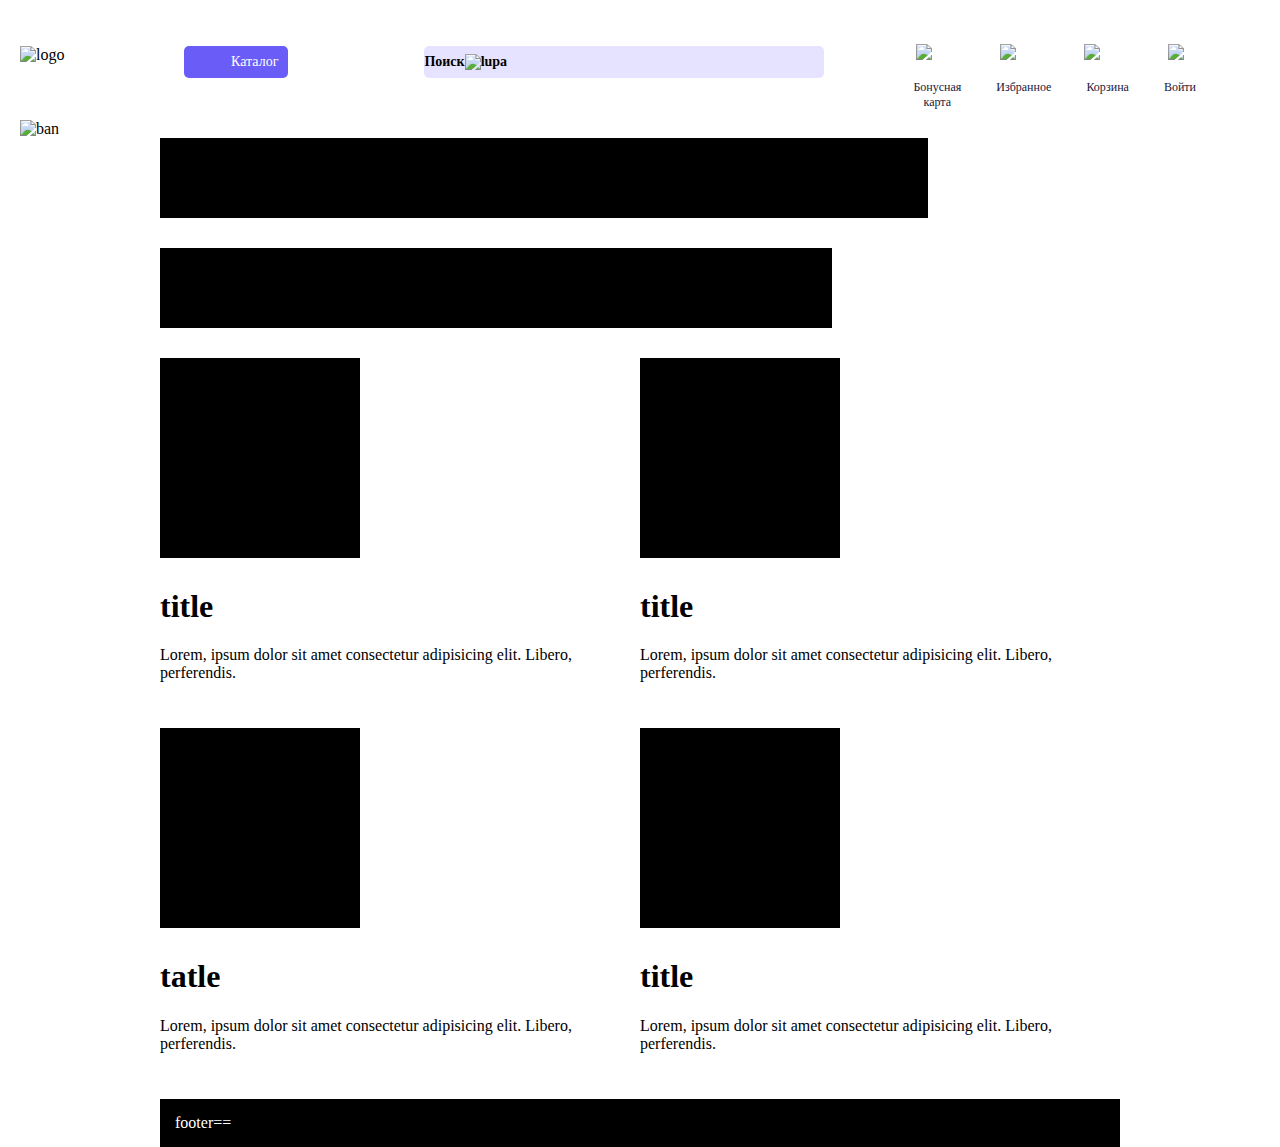
==== Index.html @ 13892db9 "Add files via upload" ====
<!DOCTYPE html>
<html lang="ru">
<head>
	<meta charset="UTF-8">
	<meta name="viewport" content="width=device-width, initial-scale=1.0">
	<title>Document</title>
  <link rel="preconnect" href="https://fonts.googleapis.com">
<link rel="preconnect" href="https://fonts.gstatic.com" crossorigin>
<link href="https://fonts.googleapis.com/css2?family=Nunito+Sans:wght@700&family=Open+Sans&display=swap" rel="stylesheet">
	<link rel="stylesheet" href="style/style.css">
</head>
<body>
	<header class="header">
    <img src="imege/logo.png" alt="logo" class="logo">
    <a href="#" class="log"><img src="imege/tire.png" alt="" class="kat">Каталог </a>
    <div class="poisk">
      <h3 class="poisk-item">Поиск <img src="imege/lupa.png" alt="lupa" class="lupa"></h3>
    </div>
    <div class="navigator">
      <div class="nav-img">
      <ul class="nav-i">
        <li class="" ><a href=""><img src="imege/proc.png" alt="" class="img-n"></a></li>
        <li class="" ><a href=""><img src="imege/serdc.png" alt="" class="img-n"></a></li>
        <li class="" ><a href=""><img src="imege/teleg.png" alt="" class="img-n"></a></li>
        <li class="" ><a href=""><img src="imege/telo.png" alt="" class="img-n"></a></li>
      </ul>
    </div>
    <nav class="nav-a">
      <a href="" class="nav-item">Бонусная карта</a>
      <a href="" class="nav-item">Избранное</a>
      <a href="" class="nav-item">Корзина</a>
      <a href="" class="nav-item">Войти</a>
    </nav>
    </div>
  </header>
    <div class="baner">
      <img src="imege/header.png" alt="ban" class="ban">
    </div>
    <main class="main">
      <div class="fline"></div>
      <div class="sline"></div>
        <div class="grid-1">
          <div class="grid-item">
            <div class="grid-img sqr"></div>
            <h1>title</h1>
            <p>Lorem, ipsum dolor
            sit amet consectetur adipisicing
             elit. Libero, perferendis.</p>
          </div>
          <div class="grid-item">
            <div class="grid-img sqr"></div>
            <h1>title</h1>
            <p>Lorem, ipsum dolor
            sit amet consectetur adipisicing
             elit. Libero, perferendis.</p>
          </div>
        </div>
            <div class="grid-2">
              <div class="grid-item">
            <div class="grid-img sqr"></div>
            <h1>tatle</h1>
            <p>Lorem, ipsum dolor
            sit amet consectetur adipisicing
             elit. Libero, perferendis.</p>
          </div>
          <div class="grid-item">
            <div class="grid-img sqr"></div>
            <h1>title</h1>
            <p>Lorem, ipsum dolor
            sit amet consectetur adipisicing
             elit. Libero, perferendis.</p>
          </div>
          </div>
      
    </main>
    <footer class="footer">
      footer==
    </footer>
	
</body>
</html>
---- style/style.css ----
body{
	max-width: 100%;
	margin: 0;
	padding: 0;
	display: flex;
	flex-direction: column;
	flex: auto;
}
.header{
	width: 100%;
	min-width: 430px;
	max-width: 1240px;
	height: 120px;
	margin: auto;
	flex: auto;
	box-sizing: border-box;
	display: flex;
	align-items: center;
	justify-content: space-between;	
}
.logo{
	max-width: 100%;
	width: 206px;
	height: 32px;
	margin: 36px 32px 32px 0px;
	display: flex;
	align-items: center;
}
.log{
	max-width: 100%;
	background-color: #6A5DF7;
	width: 114px;
	height: 32px;
	margin: 41px 68px 38px 32px;
	font-size: 14px;
	color: #FFFFFF;
	border-radius: 5px;
	padding: 0 10px 0 0;
	align-items: center;
	display: flex;
	text-decoration: none;
}
.kat{
	width: 21px;
	height: 15px;
	color: #FFFFFF;
	padding: 8px 13px;
	display: flex;
	align-items: center;
}
.poisk-item{
	background-color: #E5E3FF;
	width: 400px;
	height: 32px;
	margin: 41px 54px 38px 68px;
	font-size: 14px;
	color: #303030  40%;
	border-radius: 5px;
	display: flex;
	text-align: end;
	align-items: center;
}
.nav-i{
	list-style: none;
	margin: 32px 2px 32px 4px;
	padding: 0;
	text-decoration: none;
	display: flex;
}
.img-n{
	width: 32px;
	height: 32px;
	margin: 32px 20px 0 32px;
	font-size: 14px;
	color: #FFFFFF;
	border-radius: 5px;
	padding: auto;
	align-items: center;
	display: flex;
}
.nav-img{
	height: 100px;
}
.navigator{
	max-width: 100%;
	display: flex;
	flex-wrap: wrap;
}
.nav-item{
	background-color: #fff
	width: 100px;
	height: 15px;
	font-size: 12px;
	color: #1A1738;
	text-decoration: none;
	text-align: center;
	margin: -30px 32px 28px 3px;
	justify-content: center;
	align-items: center;
}
.nav-a{
	max-width: 100%;
	height: 32px;
	margin: 32px 32px 0 32px;
	font-size: 14px;
	color: #FFFFFF;
	display: flex;
}
.ban{
	width: 1240px;
	height: 429px;
}
.baner{
	width: 100%;
	min-width: 430px;
	max-width: 1240px;
	margin: auto;
	flex: auto;
	box-sizing: border-box;
}


{
	color: #fff;
	text-decoration: underline;
}

a:hover{
	text-decoration: none;
}

img{
	border: 0;
}

h1{
	margin-top: 0;
}

{
	width: 100%;
	max-width: 960px;
	min-width: 430px;
	margin: 0 auto 30px;
	padding: 30px 0 10px;
	display: flex;
	flex-wrap: wrap;
	align-items: flex-end;
	justify-content: space-between;
	box-sizing: border-box;
}







.main{
	width: 100%;
	min-width: 430px;
	max-width: 960px;
	margin: auto;
	flex: auto;
	box-sizing: border-box;
}

.fline{
	background-color: #000;
	width: 80%;	
	min-height: 80px;
	margin: 0 0  30px;
}

.sline{
	background-color: #000;
	width: 70%;	
	min-height: 80px;
	margin: 0 0  30px;
}

.grid-1{
	display: flex;
 	justify-content: space-between;
	flex-wrap: wra
	
	
}

.grid-2{
	display: flex;
	
	flex-direction: colum
	
	box-sizing: border-box;
}

.grid-item{
	margin-bottom: 30px;
	flex: 0 1 calc(25%-30px *3/4)
}

.grid-img{
	width: 100%;
	height: auto;
	display: block;
	margin-bottom: 30px;
}

.sqr{
	width: 200px;
	height: 200px;
	background-color: #000;
}

.footer{
	width: 100%;
	max-width: 960px;
	min-width: 430px;
	padding: 15px;
	margin: auto;
	background-color: #000;
	color: #fff;
	box-sizing: border-box;
}
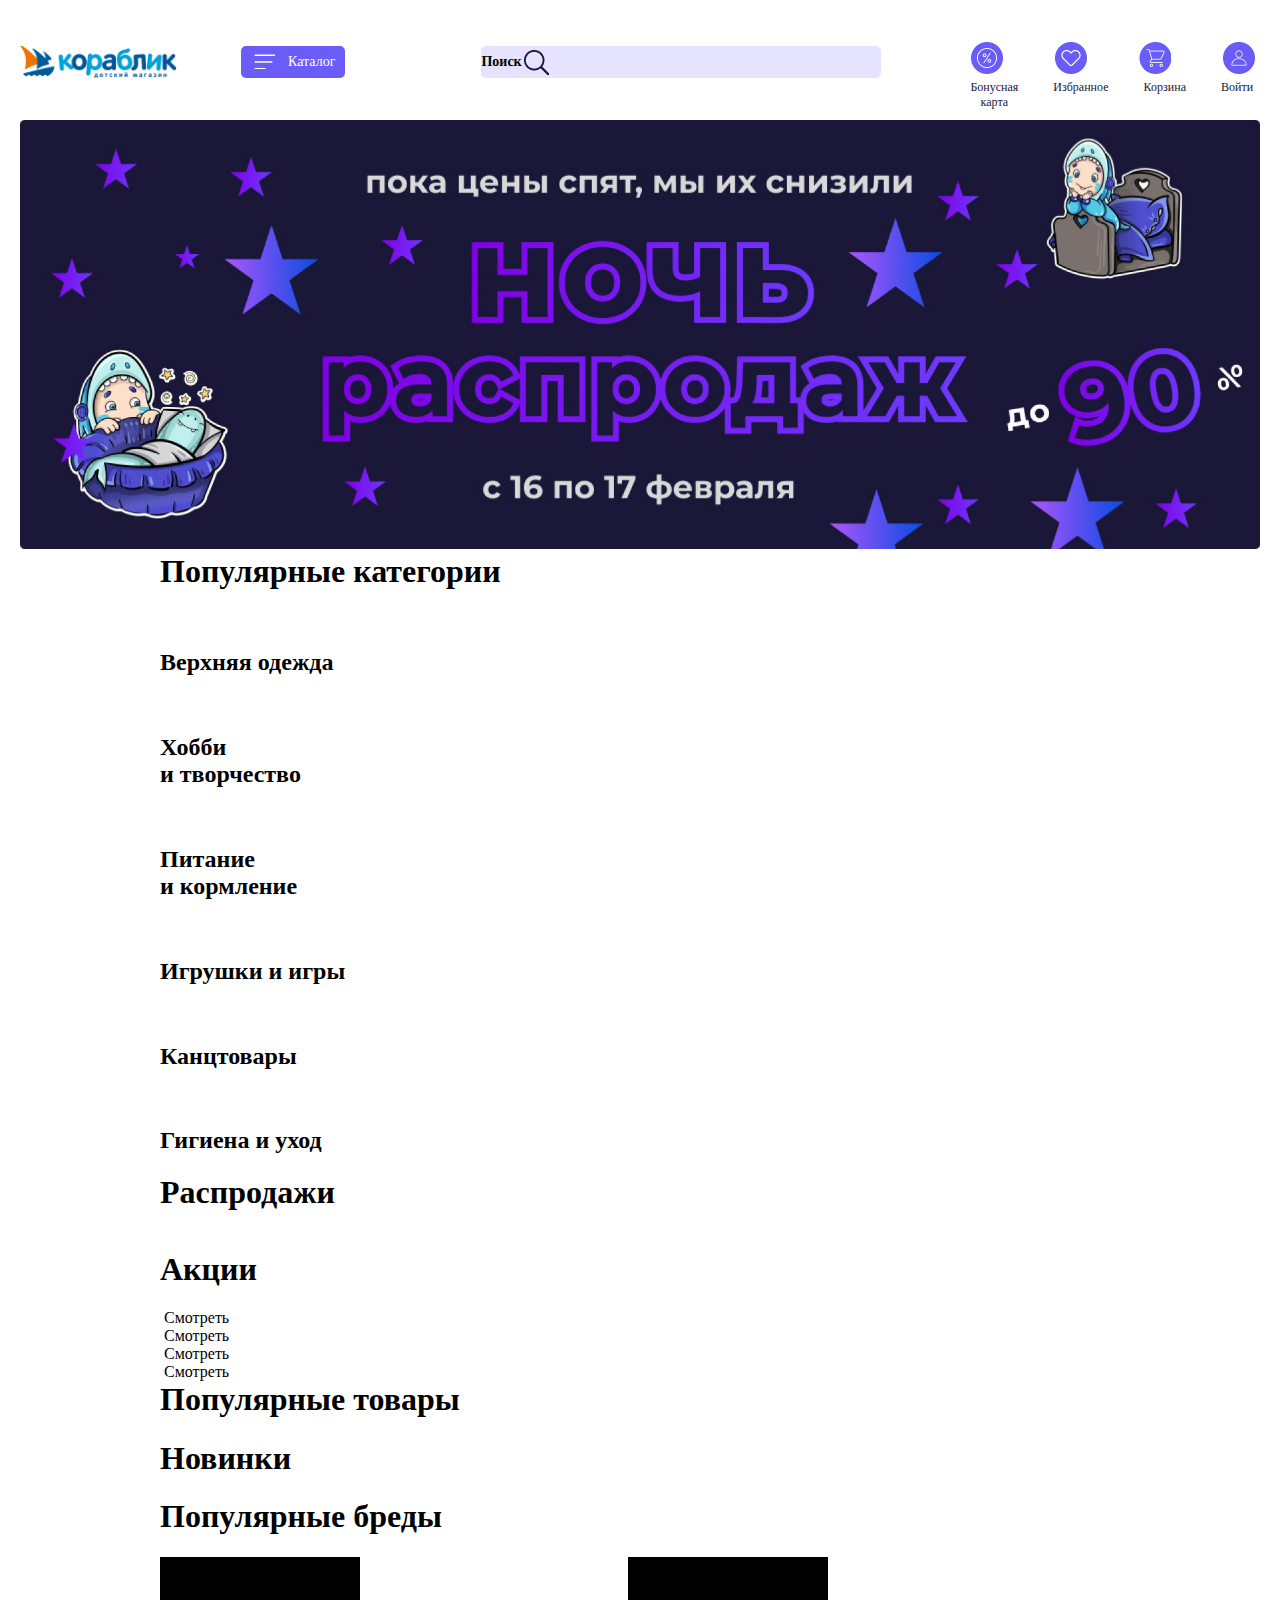
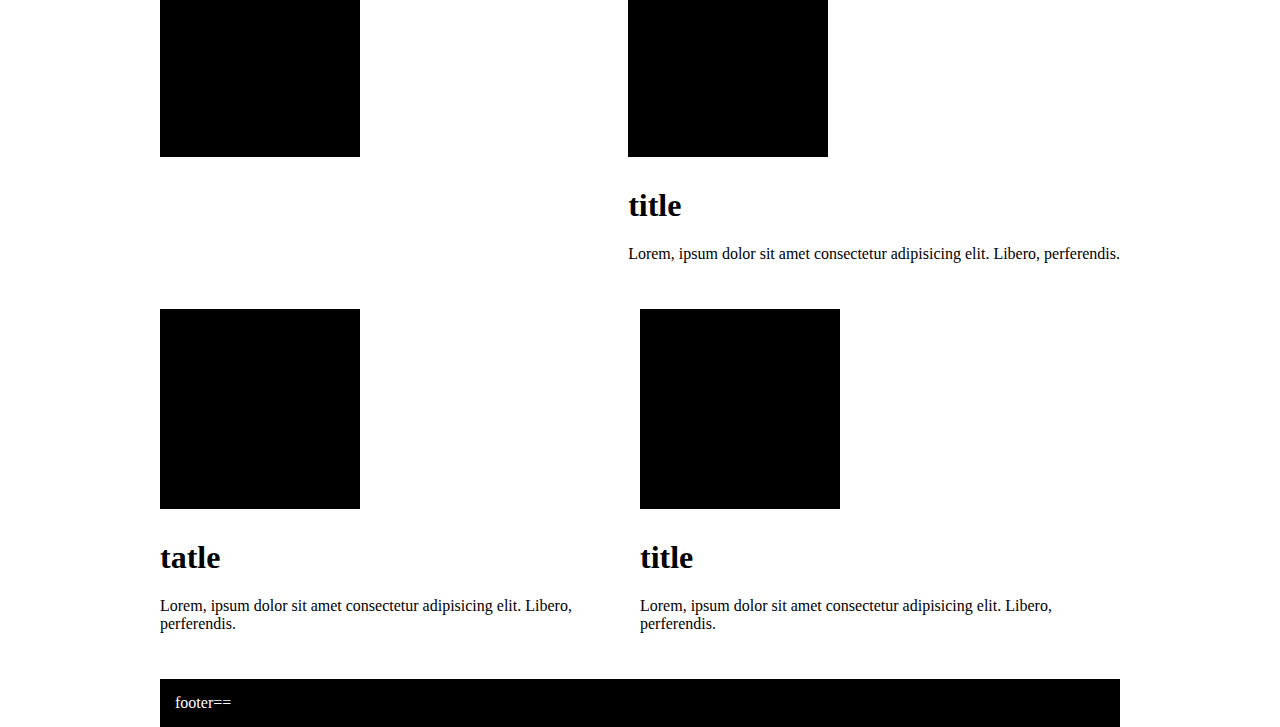
==== commit c9b1e6c2: "Update Index.html" ====
--- a/Index.html
+++ b/Index.html
@@ -37,15 +37,106 @@
       <img src="imege/header.png" alt="ban" class="ban">
     </div>
     <main class="main">
-      <div class="fline"></div>
-      <div class="sline"></div>
+       <div class="titl-h1">
+        <h1 class="h1">Популярные категории</h1>
+       </div>
+         <div class="grid">
+          <div class="grid-blok">
+            <div class="grii">
+              <img src="imege/im1.png" alt="" class="gr-img">
+            </div>
+            <div class="gri">
+             <h2 class="h2">Верхняя одежда</h2>
+            </div>
+          </div>
+          <div class="grid-blok">
+            <div class="grii">
+              <img src="imege/ima2.png" alt="" class="gr-img">
+            </div>
+            <div class="gri">
+             <h2 class="h2">Хобби <br>и творчество</h2>
+            </div>
+          </div>
+          <div class="grid-blok">
+            <div class="grii">
+              <img src="imege/ima3.png" alt="" class="gr-img">
+            </div>
+            <div class="gri">
+             <h2 class="h2">Питание <br>и кормление</h2>
+            </div>
+          </div>
+          <div class="grid-blok">
+            <div class="grii">
+              <img src="imege/im4.png" alt="" class="gr-img">
+            </div>
+            <div class="gri">
+             <h2 class="h2">Игрушки и игры</h2>
+            </div>
+          </div>
+          <div class="grid-blok">
+            <div class="grii">
+              <img src="imege/ima5.png" alt="" class="gr-img">
+            </div>
+            <div class="gri">
+             <h2 class="h2">Канцтовары</h2>
+            </div>
+          </div>
+          <div class="grid-blok">
+            <div class="grii">
+              <img src="imege/im6.png" alt="" class="gr-img">
+            </div>
+            <div class="gri">
+             <h2 class="h2">Гигиена и уход</h2>
+            </div>
+          </div>
+       </div>
+      <div class="titl-h1">
+        <h1 class="h1">Распродажи</h1>
+       </div>
+          <div class="grig-sale">
+            <img src="imege/Fr1.png" alt="" class="gr-sale">
+            <img src="imege/Fr2.png" alt="" class="gr-sale">
+            <img src="imege/Fr3.png" alt="" class="gr-sale">
+            <img src="imege/Fr4.png" alt="" class="gr-sale">
+           </div>
+       <div class="titl-h1">
+        <h1 class="h1">Акции</h1>
+       </div>
+          <div class="akc">
+            <div class="ak-1">
+              <img src="imege/Rec1.png" alt="" class="ak">
+              <batton class="bat">Смотреть</batton>
+            </div>
+            <div class="ak-1">
+              <img src="imege/Rec2.png" alt="" class="ak">
+              <batton class="bat">Смотреть</batton>
+            </div>
+            <div class="ak-1">
+              <img src="imege/Rec3.png" alt="" class="ak">
+              <batton class="bat">Смотреть</batton>
+            </div>
+            <div class="ak-1">
+              <img src="imege/Rec4.png" alt="" class="ak">
+              <batton class="bat">Смотреть</batton>
+            </div>
+          </div>
+       <div class="titl-h1">
+        <h1 class="h1">Популярные товары</h1>
+       </div>
+       <div class="titl-h1">
+        <h1 class="h1">Новинки</h1>
+       </div>
+       <div class="titl-h1">
+        <h1 class="h1">Популярные бреды</h1>
+       </div>
+
+      
+      
+
         <div class="grid-1">
           <div class="grid-item">
             <div class="grid-img sqr"></div>
-            <h1>title</h1>
-            <p>Lorem, ipsum dolor
-            sit amet consectetur adipisicing
-             elit. Libero, perferendis.</p>
+            
           </div>
           <div class="grid-item">
             <div class="grid-img sqr"></div>
@@ -78,4 +169,4 @@
     </footer>
 	
 </body>
-</html>+</html>
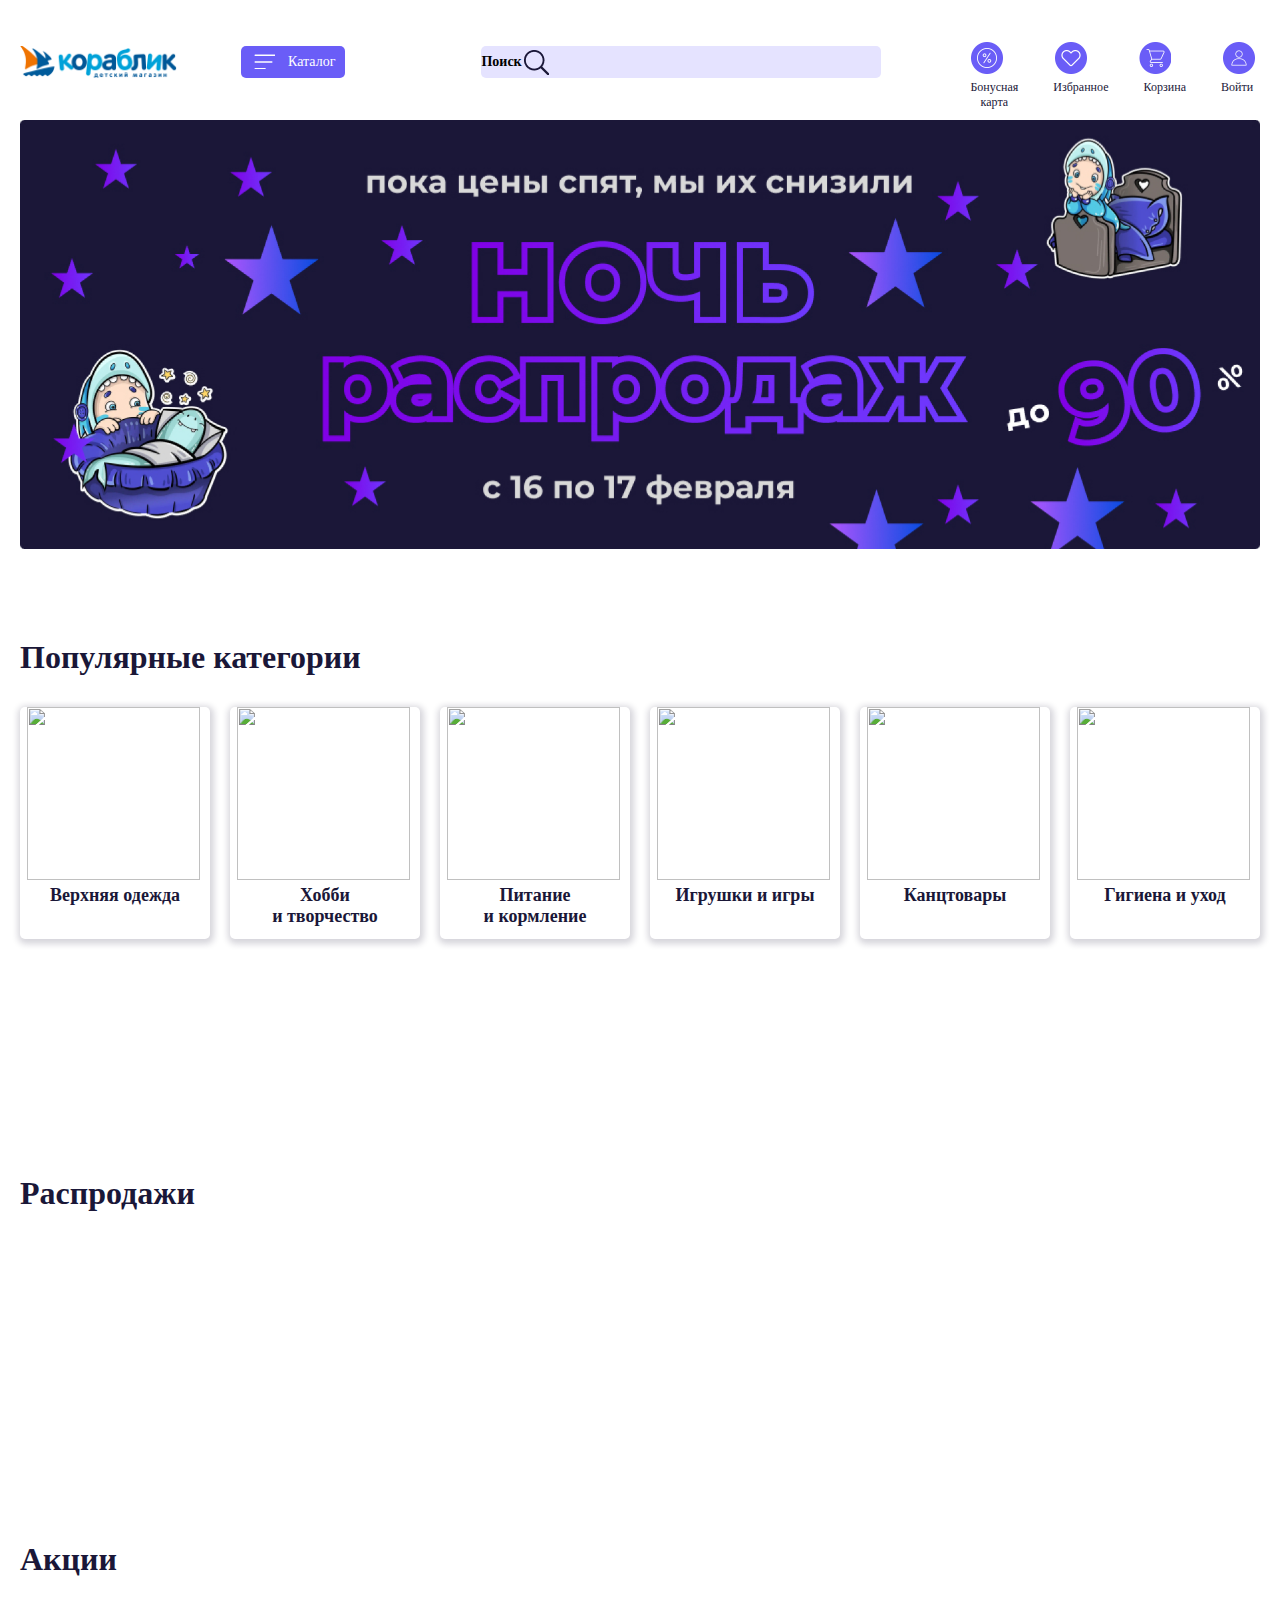
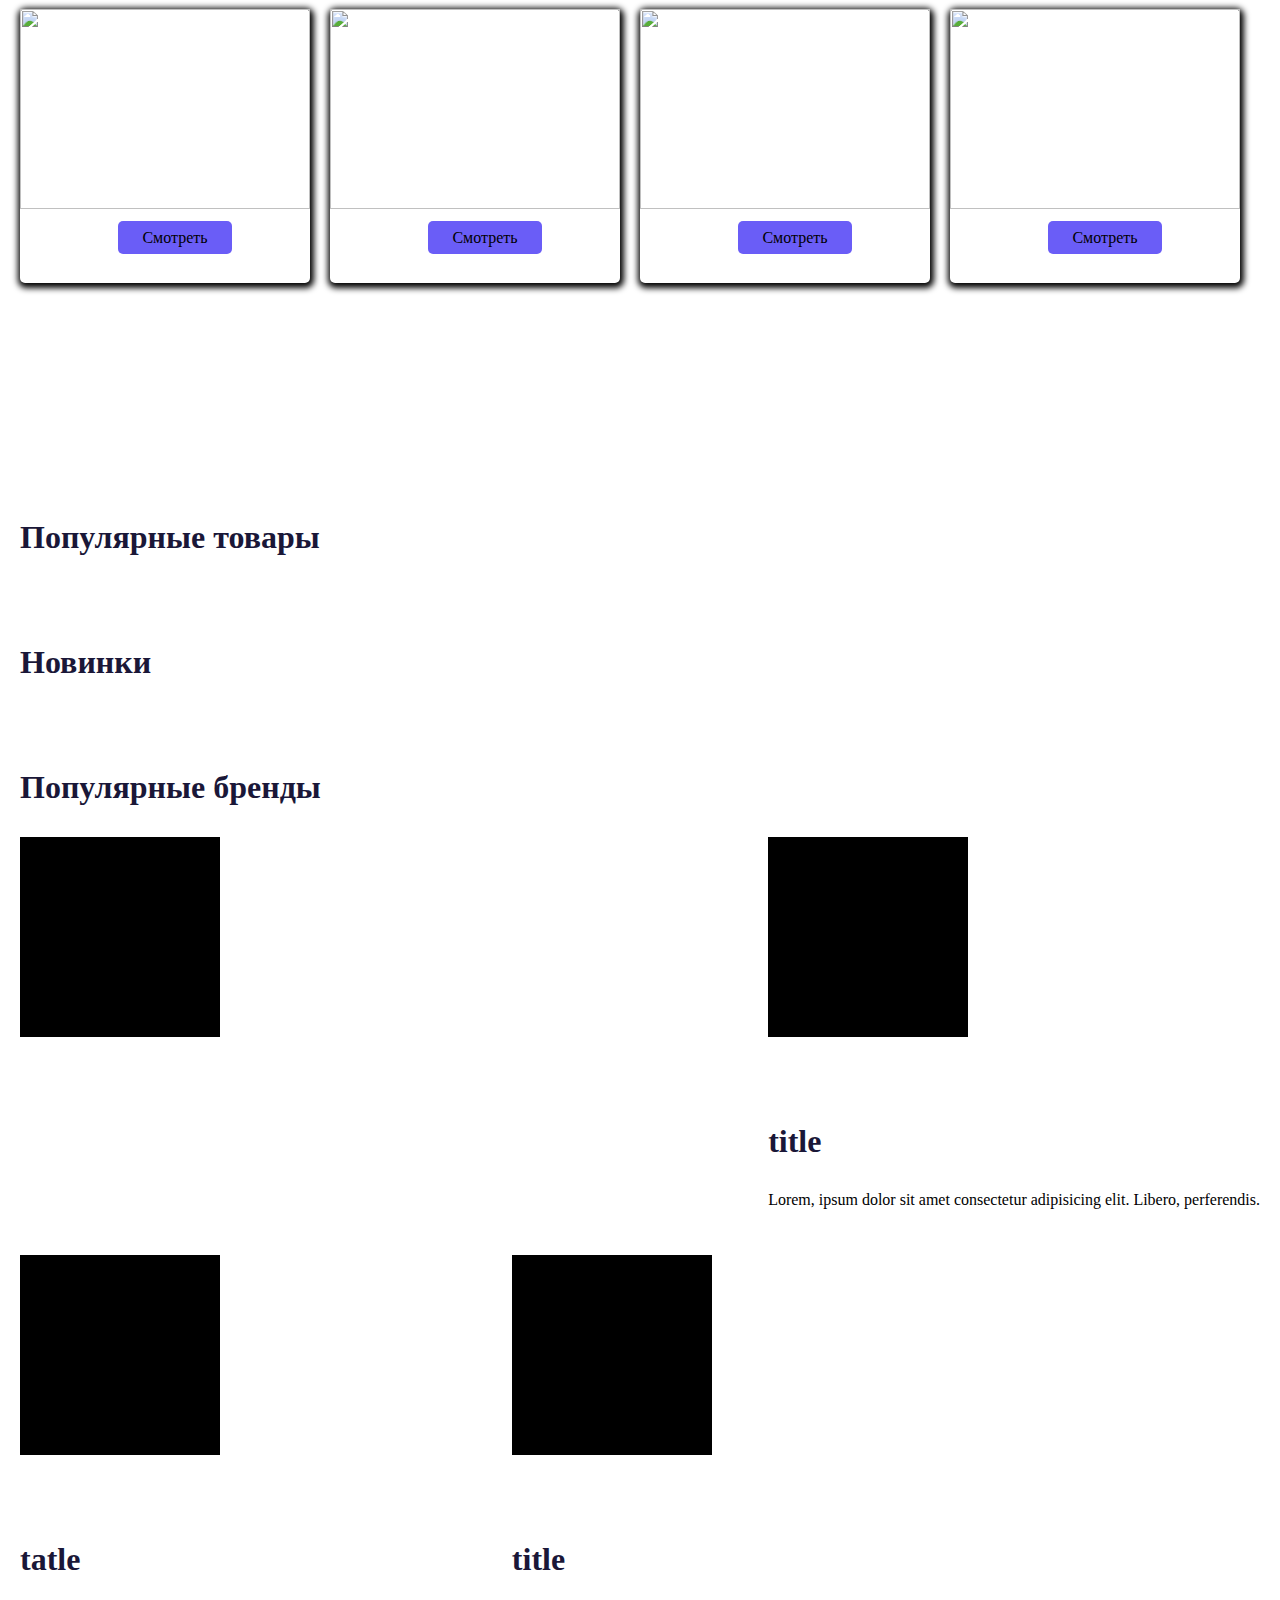
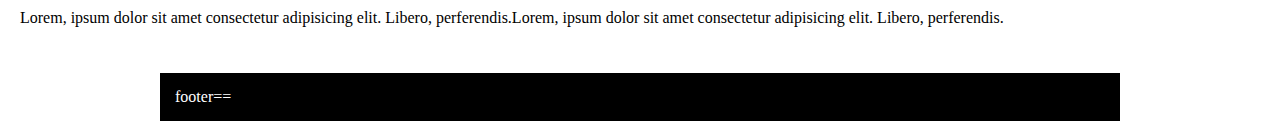
==== commit d0774b81: "Update Index.html" ====
--- a/Index.html
+++ b/Index.html
@@ -127,7 +127,7 @@
         <h1 class="h1">Новинки</h1>
        </div>
        <div class="titl-h1">
-        <h1 class="h1">Популярные бреды</h1>
+        <h1 class="h1">Популярные бренды</h1>
        </div>
 
       
--- a/style/style.css
+++ b/style/style.css
@@ -133,10 +133,85 @@
 	border: 0;
 }
 
+.grid{
+	display: flex;
+}
 h1{
-	margin-top: 0;
-}
-
+	width: 412px;
+	height: 39px;
+	font-size: 32px;
+	color: #1A1738;
+	margin: 86px 0 29px 0;
+	
+	align-items: center;
+}
+.gri{
+	display: flex;
+	flex-wrap: wrap;
+}
+.grid-blok{
+	width: 190px;
+	height: 232px;
+	margin: 0 20px 150px 0;
+	border-radius: 5px;
+	background: #FFFFFF;
+	box-shadow: 1px 2px 6px 3px rgba(26, 23, 56, 0.18);
+}
+
+.gr-img{
+	width: 173px;
+	height: 173px;
+	margin: 0 10px 5px 7px;
+}
+
+.h2{
+	width: 158px;
+	height: 22px;
+	font-size: 18px;
+	color: #1A1738;
+	margin: 0 16px 20px 16px;
+	text-align: center;
+}
+
+.akc{
+	display: flex;
+	text-align: center;
+	
+}
+.ak-1{
+	width: 295px;
+	height: 274px;
+	margin: 0 20px 150px 0;
+	border-radius: 5px;
+	background: #FFFFFF;
+	box-shadow: 1px 2px 6px 3px;
+}
+
+.ak{
+	width: 100%;
+	height: 200px;
+	margin: 0 10px 20px 0;
+}
+
+.bat{
+	align-items: center;
+	padding: 8px 24px;
+	
+	margin: 30px 60px 30px 80px;
+	
+	width: 125px;
+	height: 34px;
+	
+
+	background: #6A5DF7;
+	border-radius: 5px;
+}
+.grig-sale{
+	width: 610px;
+	height: 212px;
+	display: flex;
+
+}
 {
 	width: 100%;
 	max-width: 960px;
@@ -159,25 +234,15 @@
 .main{
 	width: 100%;
 	min-width: 430px;
-	max-width: 960px;
-	margin: auto;
-	flex: auto;
-	box-sizing: border-box;
-}
-
-.fline{
-	background-color: #000;
-	width: 80%;	
-	min-height: 80px;
-	margin: 0 0  30px;
-}
-
-.sline{
-	background-color: #000;
-	width: 70%;	
-	min-height: 80px;
-	margin: 0 0  30px;
-}
+	max-width: 1240px;
+	margin: auto;
+
+	flex: auto;
+	box-sizing: border-box;
+}
+
+
+
 
 .grid-1{
 	display: flex;
@@ -222,4 +287,4 @@
 	background-color: #000;
 	color: #fff;
 	box-sizing: border-box;
-}+}
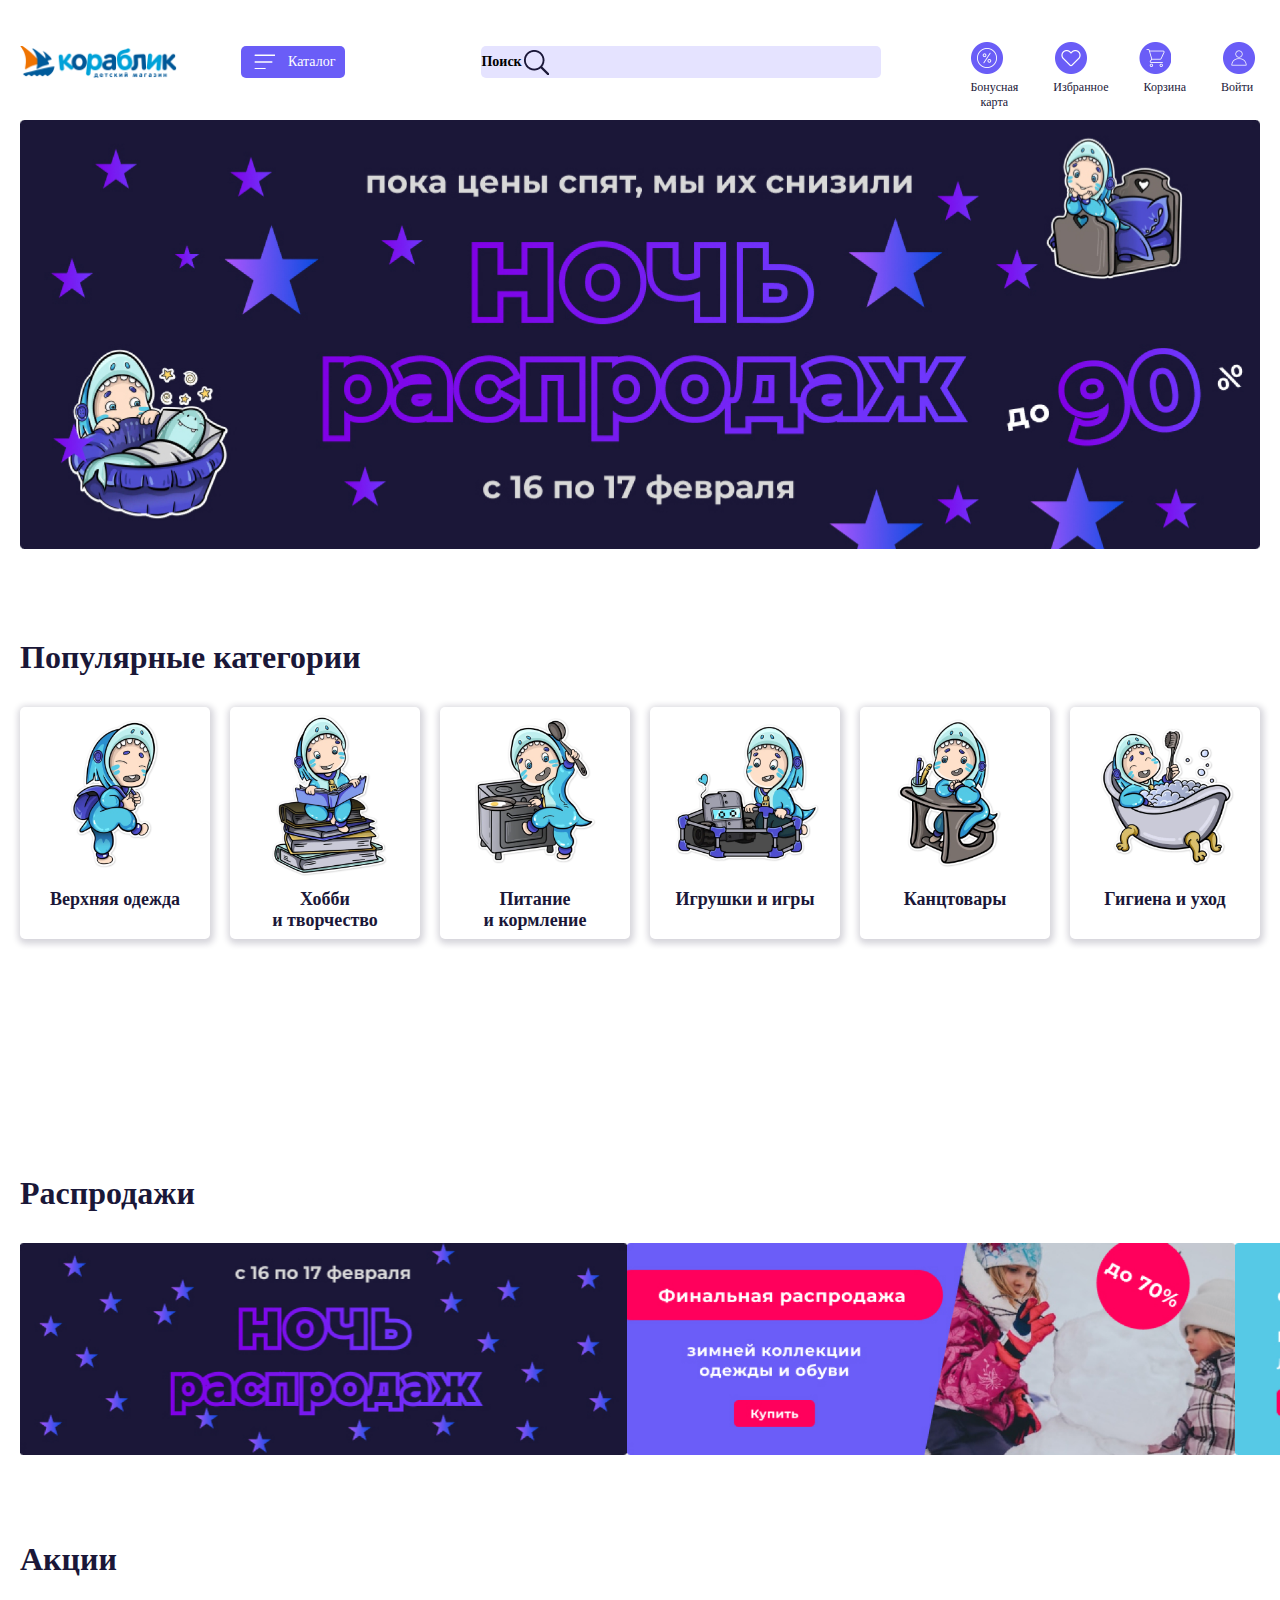
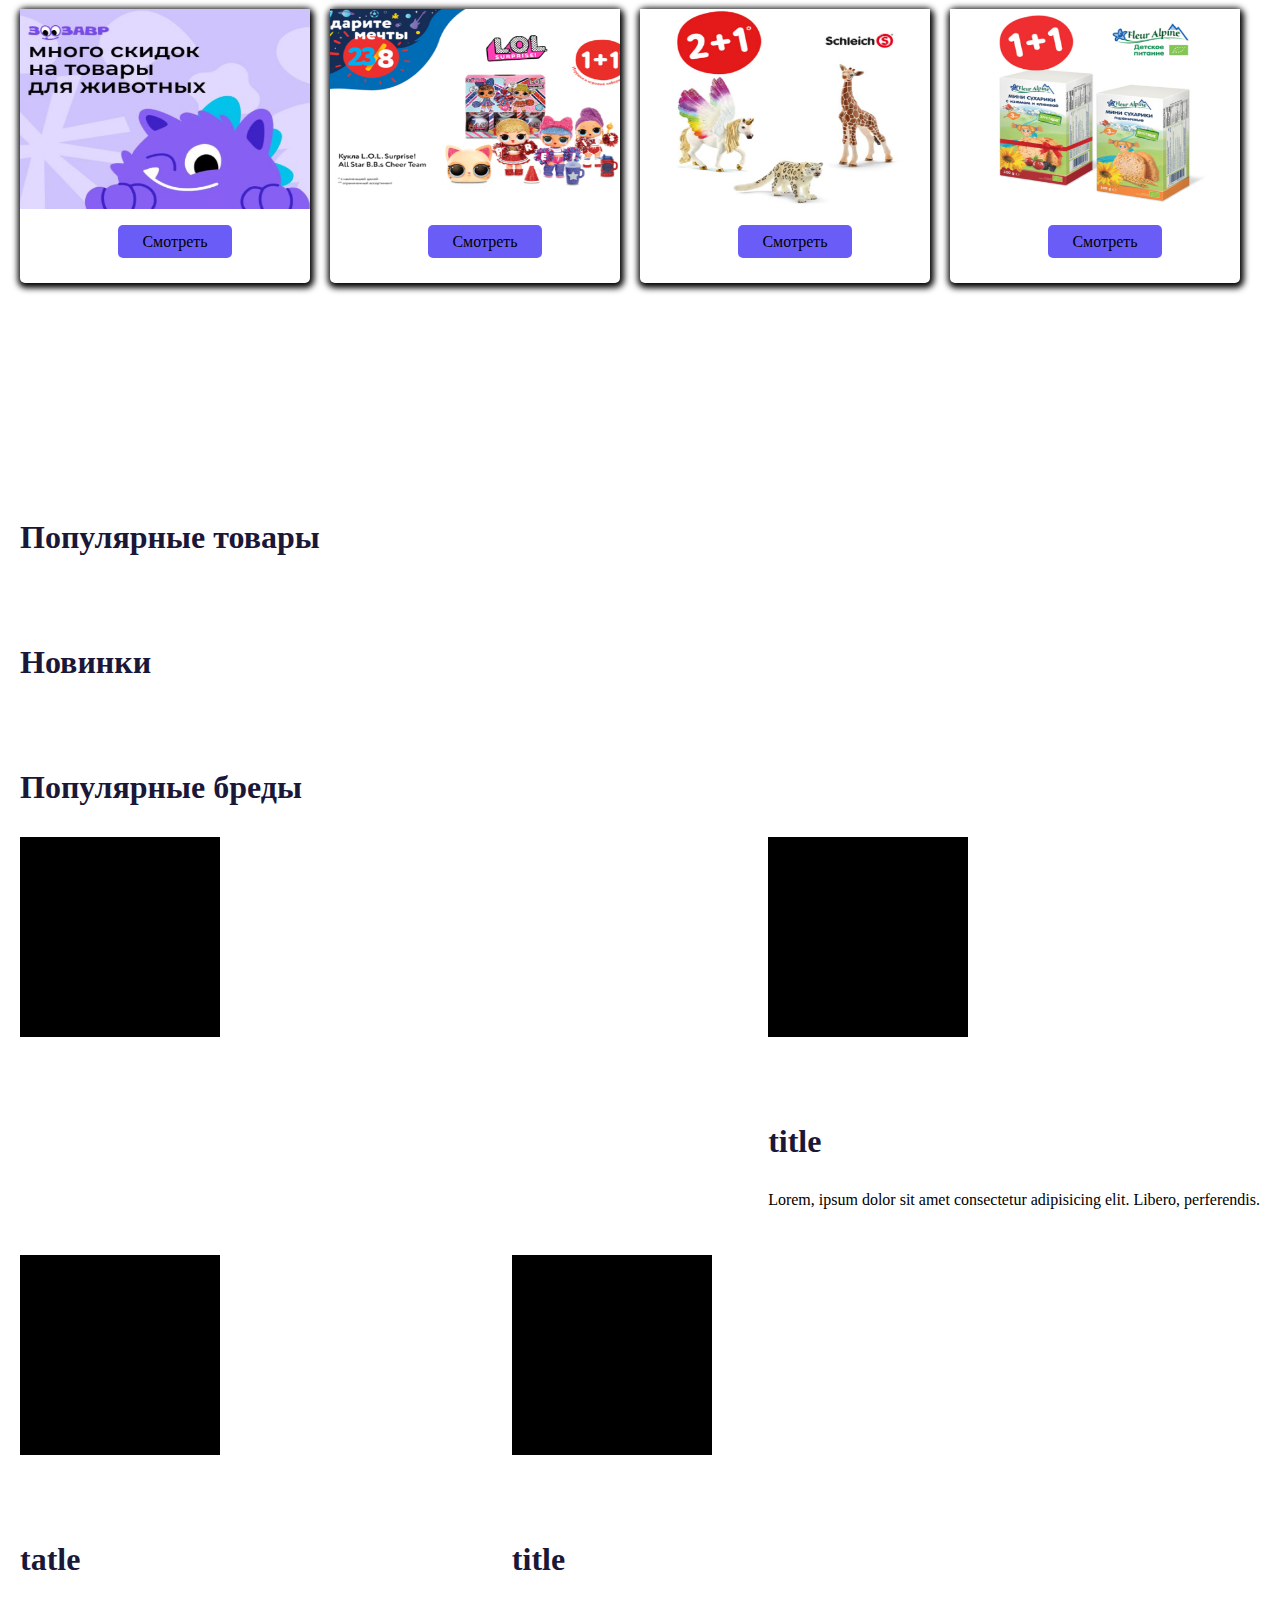
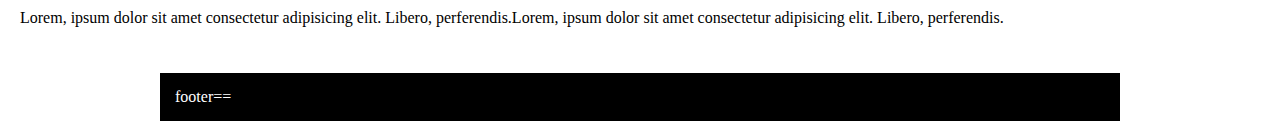
==== commit 5defecf7: "k" ====
--- a/Index.html
+++ b/Index.html
@@ -1,172 +1,172 @@
-<!DOCTYPE html>
-<html lang="ru">
-<head>
-	<meta charset="UTF-8">
-	<meta name="viewport" content="width=device-width, initial-scale=1.0">
-	<title>Document</title>
-  <link rel="preconnect" href="https://fonts.googleapis.com">
-<link rel="preconnect" href="https://fonts.gstatic.com" crossorigin>
-<link href="https://fonts.googleapis.com/css2?family=Nunito+Sans:wght@700&family=Open+Sans&display=swap" rel="stylesheet">
-	<link rel="stylesheet" href="style/style.css">
-</head>
-<body>
-	<header class="header">
-    <img src="imege/logo.png" alt="logo" class="logo">
-    <a href="#" class="log"><img src="imege/tire.png" alt="" class="kat">Каталог </a>
-    <div class="poisk">
-      <h3 class="poisk-item">Поиск <img src="imege/lupa.png" alt="lupa" class="lupa"></h3>
-    </div>
-    <div class="navigator">
-      <div class="nav-img">
-      <ul class="nav-i">
-        <li class="" ><a href=""><img src="imege/proc.png" alt="" class="img-n"></a></li>
-        <li class="" ><a href=""><img src="imege/serdc.png" alt="" class="img-n"></a></li>
-        <li class="" ><a href=""><img src="imege/teleg.png" alt="" class="img-n"></a></li>
-        <li class="" ><a href=""><img src="imege/telo.png" alt="" class="img-n"></a></li>
-      </ul>
-    </div>
-    <nav class="nav-a">
-      <a href="" class="nav-item">Бонусная карта</a>
-      <a href="" class="nav-item">Избранное</a>
-      <a href="" class="nav-item">Корзина</a>
-      <a href="" class="nav-item">Войти</a>
-    </nav>
-    </div>
-  </header>
-    <div class="baner">
-      <img src="imege/header.png" alt="ban" class="ban">
-    </div>
-    <main class="main">
-       <div class="titl-h1">
-        <h1 class="h1">Популярные категории</h1>
-       </div>
-         <div class="grid">
-          <div class="grid-blok">
-            <div class="grii">
-              <img src="imege/im1.png" alt="" class="gr-img">
-            </div>
-            <div class="gri">
-             <h2 class="h2">Верхняя одежда</h2>
-            </div>
-          </div>
-          <div class="grid-blok">
-            <div class="grii">
-              <img src="imege/ima2.png" alt="" class="gr-img">
-            </div>
-            <div class="gri">
-             <h2 class="h2">Хобби <br>и творчество</h2>
-            </div>
-          </div>
-          <div class="grid-blok">
-            <div class="grii">
-              <img src="imege/ima3.png" alt="" class="gr-img">
-            </div>
-            <div class="gri">
-             <h2 class="h2">Питание <br>и кормление</h2>
-            </div>
-          </div>
-          <div class="grid-blok">
-            <div class="grii">
-              <img src="imege/im4.png" alt="" class="gr-img">
-            </div>
-            <div class="gri">
-             <h2 class="h2">Игрушки и игры</h2>
-            </div>
-          </div>
-          <div class="grid-blok">
-            <div class="grii">
-              <img src="imege/ima5.png" alt="" class="gr-img">
-            </div>
-            <div class="gri">
-             <h2 class="h2">Канцтовары</h2>
-            </div>
-          </div>
-          <div class="grid-blok">
-            <div class="grii">
-              <img src="imege/im6.png" alt="" class="gr-img">
-            </div>
-            <div class="gri">
-             <h2 class="h2">Гигиена и уход</h2>
-            </div>
-          </div>
-       </div>
-      <div class="titl-h1">
-        <h1 class="h1">Распродажи</h1>
-       </div>
-          <div class="grig-sale">
-            <img src="imege/Fr1.png" alt="" class="gr-sale">
-            <img src="imege/Fr2.png" alt="" class="gr-sale">
-            <img src="imege/Fr3.png" alt="" class="gr-sale">
-            <img src="imege/Fr4.png" alt="" class="gr-sale">
-           </div>
-       <div class="titl-h1">
-        <h1 class="h1">Акции</h1>
-       </div>
-          <div class="akc">
-            <div class="ak-1">
-              <img src="imege/Rec1.png" alt="" class="ak">
-              <batton class="bat">Смотреть</batton>
-            </div>
-            <div class="ak-1">
-              <img src="imege/Rec2.png" alt="" class="ak">
-              <batton class="bat">Смотреть</batton>
-            </div>
-            <div class="ak-1">
-              <img src="imege/Rec3.png" alt="" class="ak">
-              <batton class="bat">Смотреть</batton>
-            </div>
-            <div class="ak-1">
-              <img src="imege/Rec4.png" alt="" class="ak">
-              <batton class="bat">Смотреть</batton>
-            </div>
-          </div>
-       <div class="titl-h1">
-        <h1 class="h1">Популярные товары</h1>
-       </div>
-       <div class="titl-h1">
-        <h1 class="h1">Новинки</h1>
-       </div>
-       <div class="titl-h1">
-        <h1 class="h1">Популярные бренды</h1>
-       </div>
-
-      
-      
-
-        <div class="grid-1">
-          <div class="grid-item">
-            <div class="grid-img sqr"></div>
-            
-          </div>
-          <div class="grid-item">
-            <div class="grid-img sqr"></div>
-            <h1>title</h1>
-            <p>Lorem, ipsum dolor
-            sit amet consectetur adipisicing
-             elit. Libero, perferendis.</p>
-          </div>
-        </div>
-            <div class="grid-2">
-              <div class="grid-item">
-            <div class="grid-img sqr"></div>
-            <h1>tatle</h1>
-            <p>Lorem, ipsum dolor
-            sit amet consectetur adipisicing
-             elit. Libero, perferendis.</p>
-          </div>
-          <div class="grid-item">
-            <div class="grid-img sqr"></div>
-            <h1>title</h1>
-            <p>Lorem, ipsum dolor
-            sit amet consectetur adipisicing
-             elit. Libero, perferendis.</p>
-          </div>
-          </div>
-      
-    </main>
-    <footer class="footer">
-      footer==
-    </footer>
-	
-</body>
-</html>
+<!DOCTYPE html>
+<html lang="ru">
+<head>
+	<meta charset="UTF-8">
+	<meta name="viewport" content="width=device-width, initial-scale=1.0">
+	<title>Document</title>
+  <link rel="preconnect" href="https://fonts.googleapis.com">
+<link rel="preconnect" href="https://fonts.gstatic.com" crossorigin>
+<link href="https://fonts.googleapis.com/css2?family=Nunito+Sans:wght@700&family=Open+Sans&display=swap" rel="stylesheet">
+	<link rel="stylesheet" href="style/style.css">
+</head>
+<body>
+	<header class="header">
+    <img src="imege/logo.png" alt="logo" class="logo">
+    <a href="#" class="log"><img src="imege/tire.png" alt="" class="kat">Каталог </a>
+    <div class="poisk">
+      <h3 class="poisk-item">Поиск <img src="imege/lupa.png" alt="lupa" class="lupa"></h3>
+    </div>
+    <div class="navigator">
+      <div class="nav-img">
+      <ul class="nav-i">
+        <li class="" ><a href=""><img src="imege/proc.png" alt="" class="img-n"></a></li>
+        <li class="" ><a href=""><img src="imege/serdc.png" alt="" class="img-n"></a></li>
+        <li class="" ><a href=""><img src="imege/teleg.png" alt="" class="img-n"></a></li>
+        <li class="" ><a href=""><img src="imege/telo.png" alt="" class="img-n"></a></li>
+      </ul>
+    </div>
+    <nav class="nav-a">
+      <a href="" class="nav-item">Бонусная карта</a>
+      <a href="" class="nav-item">Избранное</a>
+      <a href="" class="nav-item">Корзина</a>
+      <a href="" class="nav-item">Войти</a>
+    </nav>
+    </div>
+  </header>
+    <div class="baner">
+      <img src="imege/header.png" alt="ban" class="ban">
+    </div>
+    <main class="main">
+       <div class="titl-h1">
+        <h1 class="h1">Популярные категории</h1>
+       </div>
+         <div class="grid">
+          <div class="grid-blok">
+            <div class="grii">
+              <img src="imege/im1.png" alt="" class="gr-img">
+            </div>
+            <div class="gri">
+             <h2 class="h2">Верхняя одежда</h2>
+            </div>
+          </div>
+          <div class="grid-blok">
+            <div class="grii">
+              <img src="imege/ima2.png" alt="" class="gr-img">
+            </div>
+            <div class="gri">
+             <h2 class="h2">Хобби <br>и творчество</h2>
+            </div>
+          </div>
+          <div class="grid-blok">
+            <div class="grii">
+              <img src="imege/ima3.png" alt="" class="gr-img">
+            </div>
+            <div class="gri">
+             <h2 class="h2">Питание <br>и кормление</h2>
+            </div>
+          </div>
+          <div class="grid-blok">
+            <div class="grii">
+              <img src="imege/im4.png" alt="" class="gr-img">
+            </div>
+            <div class="gri">
+             <h2 class="h2">Игрушки и игры</h2>
+            </div>
+          </div>
+          <div class="grid-blok">
+            <div class="grii">
+              <img src="imege/ima5.png" alt="" class="gr-img">
+            </div>
+            <div class="gri">
+             <h2 class="h2">Канцтовары</h2>
+            </div>
+          </div>
+          <div class="grid-blok">
+            <div class="grii">
+              <img src="imege/im6.png" alt="" class="gr-img">
+            </div>
+            <div class="gri">
+             <h2 class="h2">Гигиена и уход</h2>
+            </div>
+          </div>
+       </div>
+      <div class="titl-h1">
+        <h1 class="h1">Распродажи</h1>
+       </div>
+          <div class="grig-sale">
+            <img src="imege/Fr1.png" alt="" class="gr-sale">
+            <img src="imege/Fr2.png" alt="" class="gr-sale">
+            <img src="imege/Fr3.png" alt="" class="gr-sale">
+            <img src="imege/Fr4.png" alt="" class="gr-sale">
+           </div>
+       <div class="titl-h1">
+        <h1 class="h1">Акции</h1>
+       </div>
+          <div class="akc">
+            <div class="ak-1">
+              <img src="imege/Rec1.png" alt="" class="ak">
+              <batton class="bat">Смотреть</batton>
+            </div>
+            <div class="ak-1">
+              <img src="imege/Rec2.png" alt="" class="ak">
+              <batton class="bat">Смотреть</batton>
+            </div>
+            <div class="ak-1">
+              <img src="imege/Rec3.png" alt="" class="ak">
+              <batton class="bat">Смотреть</batton>
+            </div>
+            <div class="ak-1">
+              <img src="imege/Rec4.png" alt="" class="ak">
+              <batton class="bat">Смотреть</batton>
+            </div>
+          </div>
+       <div class="titl-h1">
+        <h1 class="h1">Популярные товары</h1>
+       </div>
+       <div class="titl-h1">
+        <h1 class="h1">Новинки</h1>
+       </div>
+       <div class="titl-h1">
+        <h1 class="h1">Популярные бреды</h1>
+       </div>
+
+      
+      
+
+        <div class="grid-1">
+          <div class="grid-item">
+            <div class="grid-img sqr"></div>
+            
+          </div>
+          <div class="grid-item">
+            <div class="grid-img sqr"></div>
+            <h1>title</h1>
+            <p>Lorem, ipsum dolor
+            sit amet consectetur adipisicing
+             elit. Libero, perferendis.</p>
+          </div>
+        </div>
+            <div class="grid-2">
+              <div class="grid-item">
+            <div class="grid-img sqr"></div>
+            <h1>tatle</h1>
+            <p>Lorem, ipsum dolor
+            sit amet consectetur adipisicing
+             elit. Libero, perferendis.</p>
+          </div>
+          <div class="grid-item">
+            <div class="grid-img sqr"></div>
+            <h1>title</h1>
+            <p>Lorem, ipsum dolor
+            sit amet consectetur adipisicing
+             elit. Libero, perferendis.</p>
+          </div>
+          </div>
+      
+    </main>
+    <footer class="footer">
+      footer==
+    </footer>
+	
+</body>
+</html>--- a/style/style.css
+++ b/style/style.css
@@ -1,290 +1,290 @@
-body{
-	max-width: 100%;
-	margin: 0;
-	padding: 0;
-	display: flex;
-	flex-direction: column;
-	flex: auto;
-}
-.header{
-	width: 100%;
-	min-width: 430px;
-	max-width: 1240px;
-	height: 120px;
-	margin: auto;
-	flex: auto;
-	box-sizing: border-box;
-	display: flex;
-	align-items: center;
-	justify-content: space-between;	
-}
-.logo{
-	max-width: 100%;
-	width: 206px;
-	height: 32px;
-	margin: 36px 32px 32px 0px;
-	display: flex;
-	align-items: center;
-}
-.log{
-	max-width: 100%;
-	background-color: #6A5DF7;
-	width: 114px;
-	height: 32px;
-	margin: 41px 68px 38px 32px;
-	font-size: 14px;
-	color: #FFFFFF;
-	border-radius: 5px;
-	padding: 0 10px 0 0;
-	align-items: center;
-	display: flex;
-	text-decoration: none;
-}
-.kat{
-	width: 21px;
-	height: 15px;
-	color: #FFFFFF;
-	padding: 8px 13px;
-	display: flex;
-	align-items: center;
-}
-.poisk-item{
-	background-color: #E5E3FF;
-	width: 400px;
-	height: 32px;
-	margin: 41px 54px 38px 68px;
-	font-size: 14px;
-	color: #303030  40%;
-	border-radius: 5px;
-	display: flex;
-	text-align: end;
-	align-items: center;
-}
-.nav-i{
-	list-style: none;
-	margin: 32px 2px 32px 4px;
-	padding: 0;
-	text-decoration: none;
-	display: flex;
-}
-.img-n{
-	width: 32px;
-	height: 32px;
-	margin: 32px 20px 0 32px;
-	font-size: 14px;
-	color: #FFFFFF;
-	border-radius: 5px;
-	padding: auto;
-	align-items: center;
-	display: flex;
-}
-.nav-img{
-	height: 100px;
-}
-.navigator{
-	max-width: 100%;
-	display: flex;
-	flex-wrap: wrap;
-}
-.nav-item{
-	background-color: #fff
-	width: 100px;
-	height: 15px;
-	font-size: 12px;
-	color: #1A1738;
-	text-decoration: none;
-	text-align: center;
-	margin: -30px 32px 28px 3px;
-	justify-content: center;
-	align-items: center;
-}
-.nav-a{
-	max-width: 100%;
-	height: 32px;
-	margin: 32px 32px 0 32px;
-	font-size: 14px;
-	color: #FFFFFF;
-	display: flex;
-}
-.ban{
-	width: 1240px;
-	height: 429px;
-}
-.baner{
-	width: 100%;
-	min-width: 430px;
-	max-width: 1240px;
-	margin: auto;
-	flex: auto;
-	box-sizing: border-box;
-}
-
-
-{
-	color: #fff;
-	text-decoration: underline;
-}
-
-a:hover{
-	text-decoration: none;
-}
-
-img{
-	border: 0;
-}
-
-.grid{
-	display: flex;
-}
-h1{
-	width: 412px;
-	height: 39px;
-	font-size: 32px;
-	color: #1A1738;
-	margin: 86px 0 29px 0;
-	
-	align-items: center;
-}
-.gri{
-	display: flex;
-	flex-wrap: wrap;
-}
-.grid-blok{
-	width: 190px;
-	height: 232px;
-	margin: 0 20px 150px 0;
-	border-radius: 5px;
-	background: #FFFFFF;
-	box-shadow: 1px 2px 6px 3px rgba(26, 23, 56, 0.18);
-}
-
-.gr-img{
-	width: 173px;
-	height: 173px;
-	margin: 0 10px 5px 7px;
-}
-
-.h2{
-	width: 158px;
-	height: 22px;
-	font-size: 18px;
-	color: #1A1738;
-	margin: 0 16px 20px 16px;
-	text-align: center;
-}
-
-.akc{
-	display: flex;
-	text-align: center;
-	
-}
-.ak-1{
-	width: 295px;
-	height: 274px;
-	margin: 0 20px 150px 0;
-	border-radius: 5px;
-	background: #FFFFFF;
-	box-shadow: 1px 2px 6px 3px;
-}
-
-.ak{
-	width: 100%;
-	height: 200px;
-	margin: 0 10px 20px 0;
-}
-
-.bat{
-	align-items: center;
-	padding: 8px 24px;
-	
-	margin: 30px 60px 30px 80px;
-	
-	width: 125px;
-	height: 34px;
-	
-
-	background: #6A5DF7;
-	border-radius: 5px;
-}
-.grig-sale{
-	width: 610px;
-	height: 212px;
-	display: flex;
-
-}
-{
-	width: 100%;
-	max-width: 960px;
-	min-width: 430px;
-	margin: 0 auto 30px;
-	padding: 30px 0 10px;
-	display: flex;
-	flex-wrap: wrap;
-	align-items: flex-end;
-	justify-content: space-between;
-	box-sizing: border-box;
-}
-
-
-
-
-
-
-
-.main{
-	width: 100%;
-	min-width: 430px;
-	max-width: 1240px;
-	margin: auto;
-
-	flex: auto;
-	box-sizing: border-box;
-}
-
-
-
-
-.grid-1{
-	display: flex;
- 	justify-content: space-between;
-	flex-wrap: wra
-	
-	
-}
-
-.grid-2{
-	display: flex;
-	
-	flex-direction: colum
-	
-	box-sizing: border-box;
-}
-
-.grid-item{
-	margin-bottom: 30px;
-	flex: 0 1 calc(25%-30px *3/4)
-}
-
-.grid-img{
-	width: 100%;
-	height: auto;
-	display: block;
-	margin-bottom: 30px;
-}
-
-.sqr{
-	width: 200px;
-	height: 200px;
-	background-color: #000;
-}
-
-.footer{
-	width: 100%;
-	max-width: 960px;
-	min-width: 430px;
-	padding: 15px;
-	margin: auto;
-	background-color: #000;
-	color: #fff;
-	box-sizing: border-box;
-}
+body{
+	max-width: 100%;
+	margin: 0;
+	padding: 0;
+	display: flex;
+	flex-direction: column;
+	flex: auto;
+}
+.header{
+	width: 100%;
+	min-width: 430px;
+	max-width: 1240px;
+	height: 120px;
+	margin: auto;
+	flex: auto;
+	box-sizing: border-box;
+	display: flex;
+	align-items: center;
+	justify-content: space-between;	
+}
+.logo{
+	max-width: 100%;
+	width: 206px;
+	height: 32px;
+	margin: 36px 32px 32px 0px;
+	display: flex;
+	align-items: center;
+}
+.log{
+	max-width: 100%;
+	background-color: #6A5DF7;
+	width: 114px;
+	height: 32px;
+	margin: 41px 68px 38px 32px;
+	font-size: 14px;
+	color: #FFFFFF;
+	border-radius: 5px;
+	padding: 0 10px 0 0;
+	align-items: center;
+	display: flex;
+	text-decoration: none;
+}
+.kat{
+	width: 21px;
+	height: 15px;
+	color: #FFFFFF;
+	padding: 8px 13px;
+	display: flex;
+	align-items: center;
+}
+.poisk-item{
+	background-color: #E5E3FF;
+	width: 400px;
+	height: 32px;
+	margin: 41px 54px 38px 68px;
+	font-size: 14px;
+	color: #303030  40%;
+	border-radius: 5px;
+	display: flex;
+	text-align: end;
+	align-items: center;
+}
+.nav-i{
+	list-style: none;
+	margin: 32px 2px 32px 4px;
+	padding: 0;
+	text-decoration: none;
+	display: flex;
+}
+.img-n{
+	width: 32px;
+	height: 32px;
+	margin: 32px 20px 0 32px;
+	font-size: 14px;
+	color: #FFFFFF;
+	border-radius: 5px;
+	padding: auto;
+	align-items: center;
+	display: flex;
+}
+.nav-img{
+	height: 100px;
+}
+.navigator{
+	max-width: 100%;
+	display: flex;
+	flex-wrap: wrap;
+}
+.nav-item{
+	background-color: #fff
+	width: 100px;
+	height: 15px;
+	font-size: 12px;
+	color: #1A1738;
+	text-decoration: none;
+	text-align: center;
+	margin: -30px 32px 28px 3px;
+	justify-content: center;
+	align-items: center;
+}
+.nav-a{
+	max-width: 100%;
+	height: 32px;
+	margin: 32px 32px 0 32px;
+	font-size: 14px;
+	color: #FFFFFF;
+	display: flex;
+}
+.ban{
+	width: 1240px;
+	height: 429px;
+}
+.baner{
+	width: 100%;
+	min-width: 430px;
+	max-width: 1240px;
+	margin: auto;
+	flex: auto;
+	box-sizing: border-box;
+}
+
+
+{
+	color: #fff;
+	text-decoration: underline;
+}
+
+a:hover{
+	text-decoration: none;
+}
+
+img{
+	border: 0;
+}
+
+.grid{
+	display: flex;
+}
+h1{
+	width: 412px;
+	height: 39px;
+	font-size: 32px;
+	color: #1A1738;
+	margin: 86px 0 29px 0;
+	
+	align-items: center;
+}
+.gri{
+	display: flex;
+	flex-wrap: wrap;
+}
+.grid-blok{
+	width: 190px;
+	height: 232px;
+	margin: 0 20px 150px 0;
+	border-radius: 5px;
+	background: #FFFFFF;
+	box-shadow: 1px 2px 6px 3px rgba(26, 23, 56, 0.18);
+}
+
+.gr-img{
+	width: 173px;
+	height: 173px;
+	margin: 0 10px 5px 7px;
+}
+
+.h2{
+	width: 158px;
+	height: 22px;
+	font-size: 18px;
+	color: #1A1738;
+	margin: 0 16px 20px 16px;
+	text-align: center;
+}
+
+.akc{
+	display: flex;
+	text-align: center;
+	
+}
+.ak-1{
+	width: 295px;
+	height: 274px;
+	margin: 0 20px 150px 0;
+	border-radius: 5px;
+	background: #FFFFFF;
+	box-shadow: 1px 2px 6px 3px;
+}
+
+.ak{
+	width: 100%;
+	height: 200px;
+	margin: 0 10px 20px 0;
+}
+
+.bat{
+	align-items: center;
+	padding: 8px 24px;
+	
+	margin: 30px 60px 30px 80px;
+	
+	width: 125px;
+	height: 34px;
+	
+
+	background: #6A5DF7;
+	border-radius: 5px;
+}
+.grig-sale{
+	width: 610px;
+	height: 212px;
+	display: flex;
+
+}
+{
+	width: 100%;
+	max-width: 960px;
+	min-width: 430px;
+	margin: 0 auto 30px;
+	padding: 30px 0 10px;
+	display: flex;
+	flex-wrap: wrap;
+	align-items: flex-end;
+	justify-content: space-between;
+	box-sizing: border-box;
+}
+
+
+
+
+
+
+
+.main{
+	width: 100%;
+	min-width: 430px;
+	max-width: 1240px;
+	margin: auto;
+
+	flex: auto;
+	box-sizing: border-box;
+}
+
+
+
+
+.grid-1{
+	display: flex;
+ 	justify-content: space-between;
+	flex-wrap: wra
+	
+	
+}
+
+.grid-2{
+	display: flex;
+	
+	flex-direction: colum
+	
+	box-sizing: border-box;
+}
+
+.grid-item{
+	margin-bottom: 30px;
+	flex: 0 1 calc(25%-30px *3/4)
+}
+
+.grid-img{
+	width: 100%;
+	height: auto;
+	display: block;
+	margin-bottom: 30px;
+}
+
+.sqr{
+	width: 200px;
+	height: 200px;
+	background-color: #000;
+}
+
+.footer{
+	width: 100%;
+	max-width: 960px;
+	min-width: 430px;
+	padding: 15px;
+	margin: auto;
+	background-color: #000;
+	color: #fff;
+	box-sizing: border-box;
+}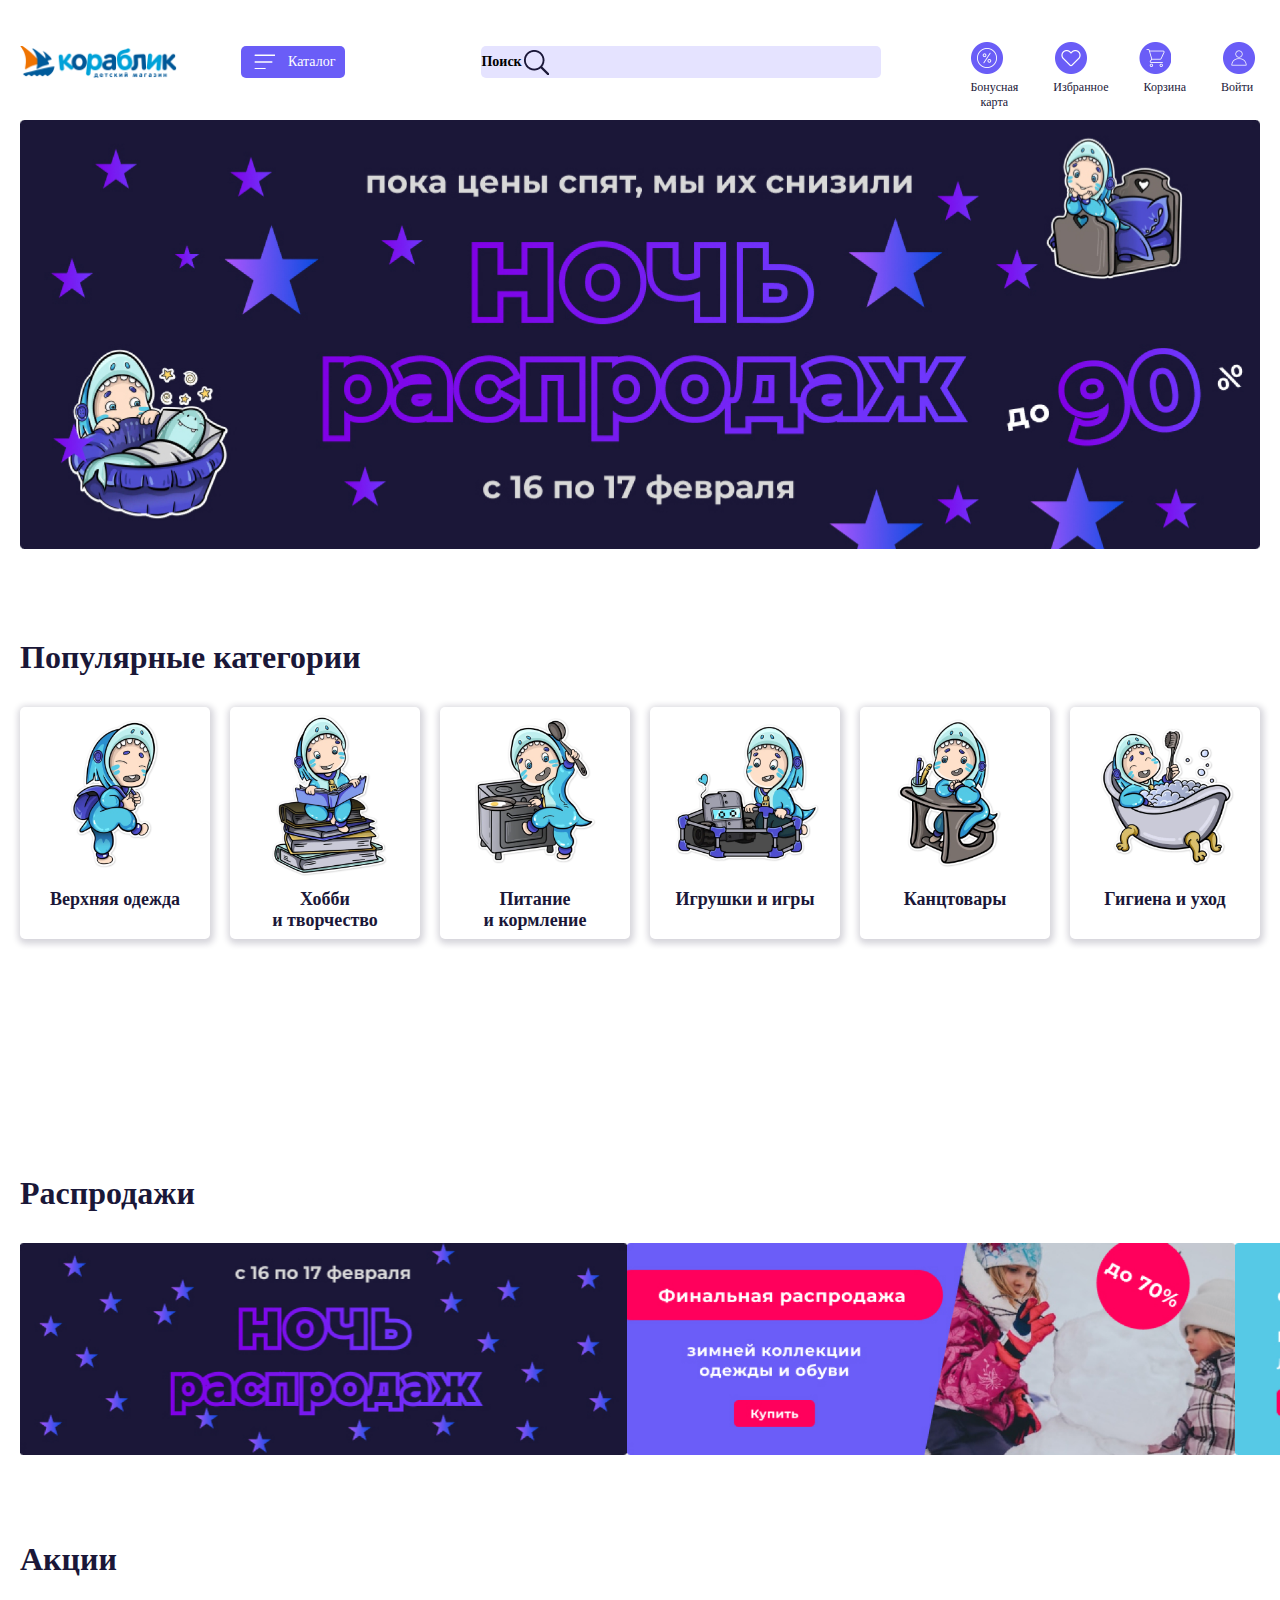
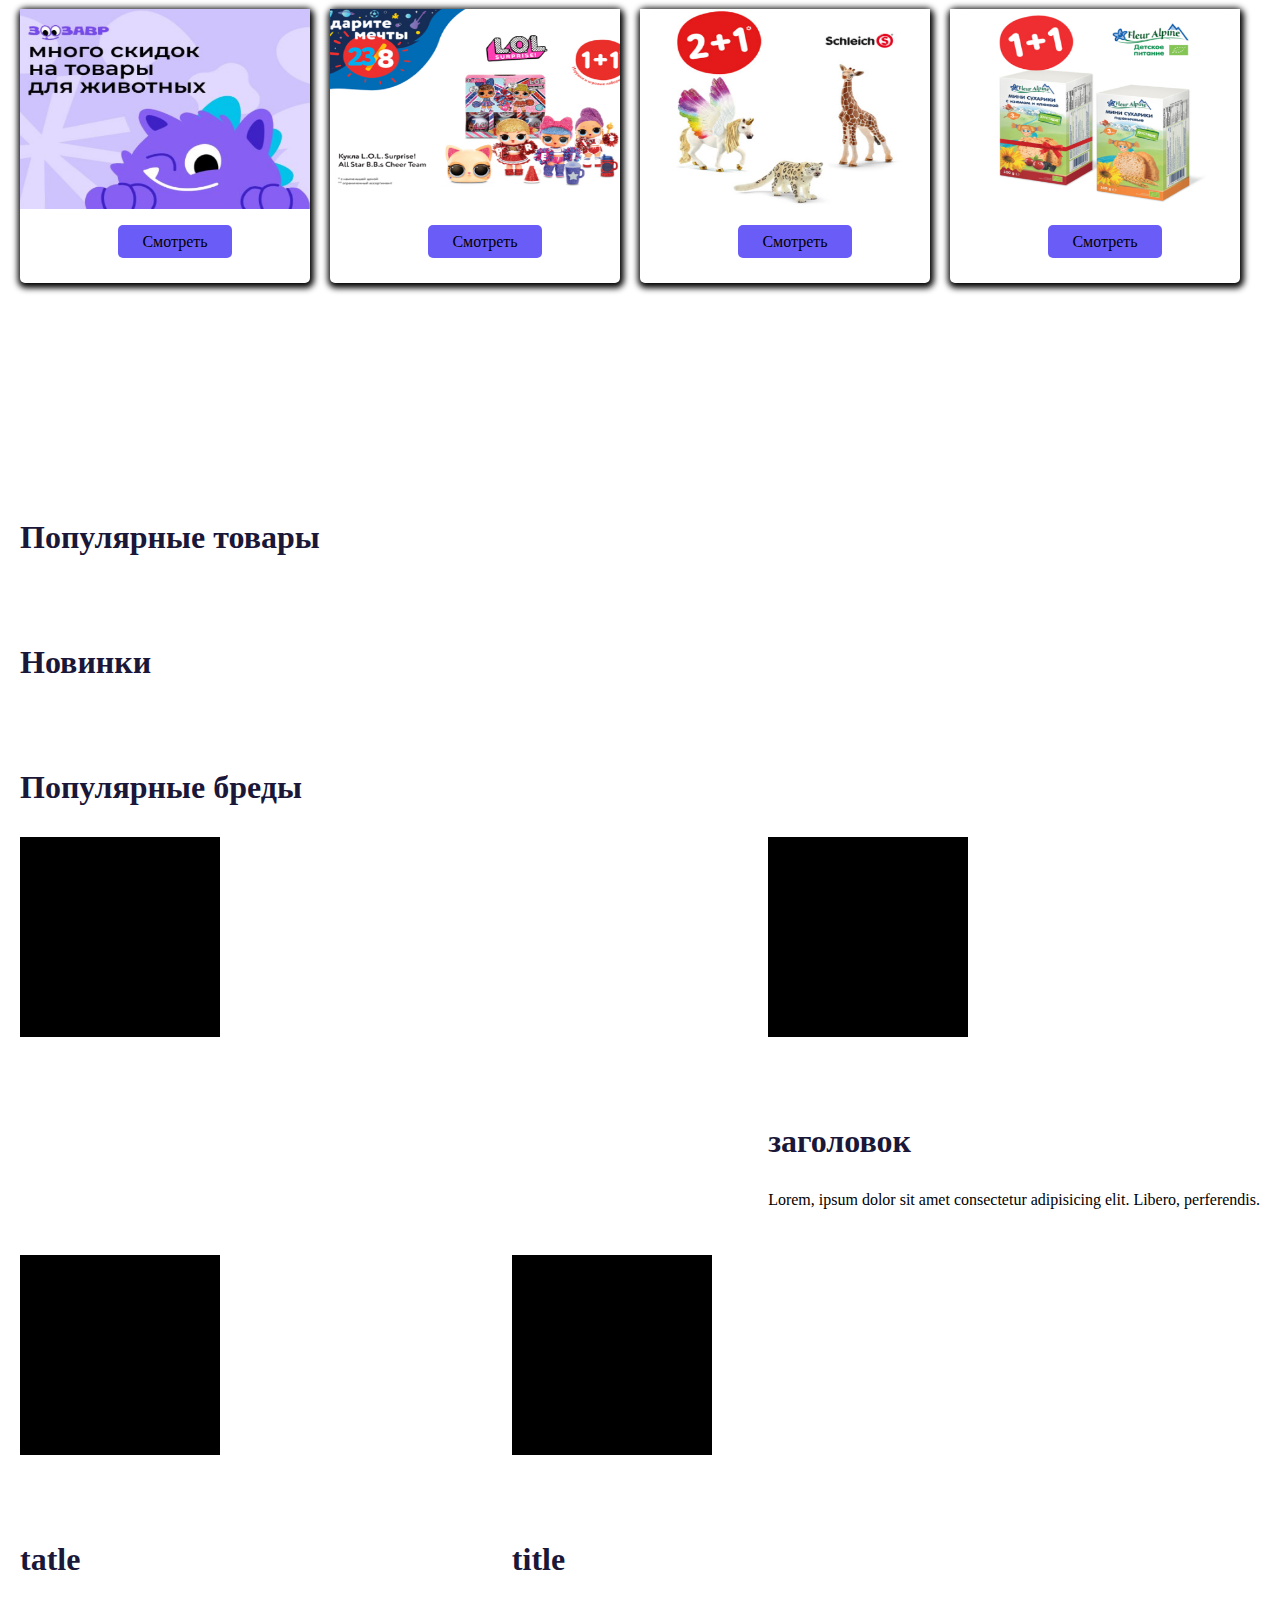
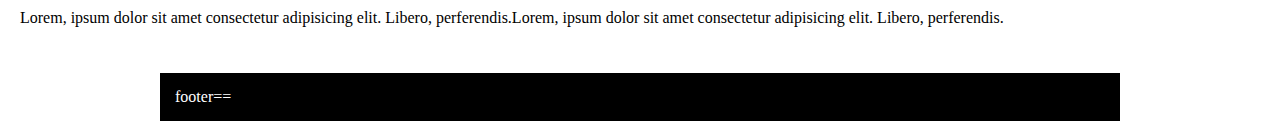
==== commit 12b381df: "h" ====
--- a/Index.html
+++ b/Index.html
@@ -140,7 +140,7 @@
           </div>
           <div class="grid-item">
             <div class="grid-img sqr"></div>
-            <h1>title</h1>
+            <h1>заголовок</h1>
             <p>Lorem, ipsum dolor
             sit amet consectetur adipisicing
              elit. Libero, perferendis.</p>
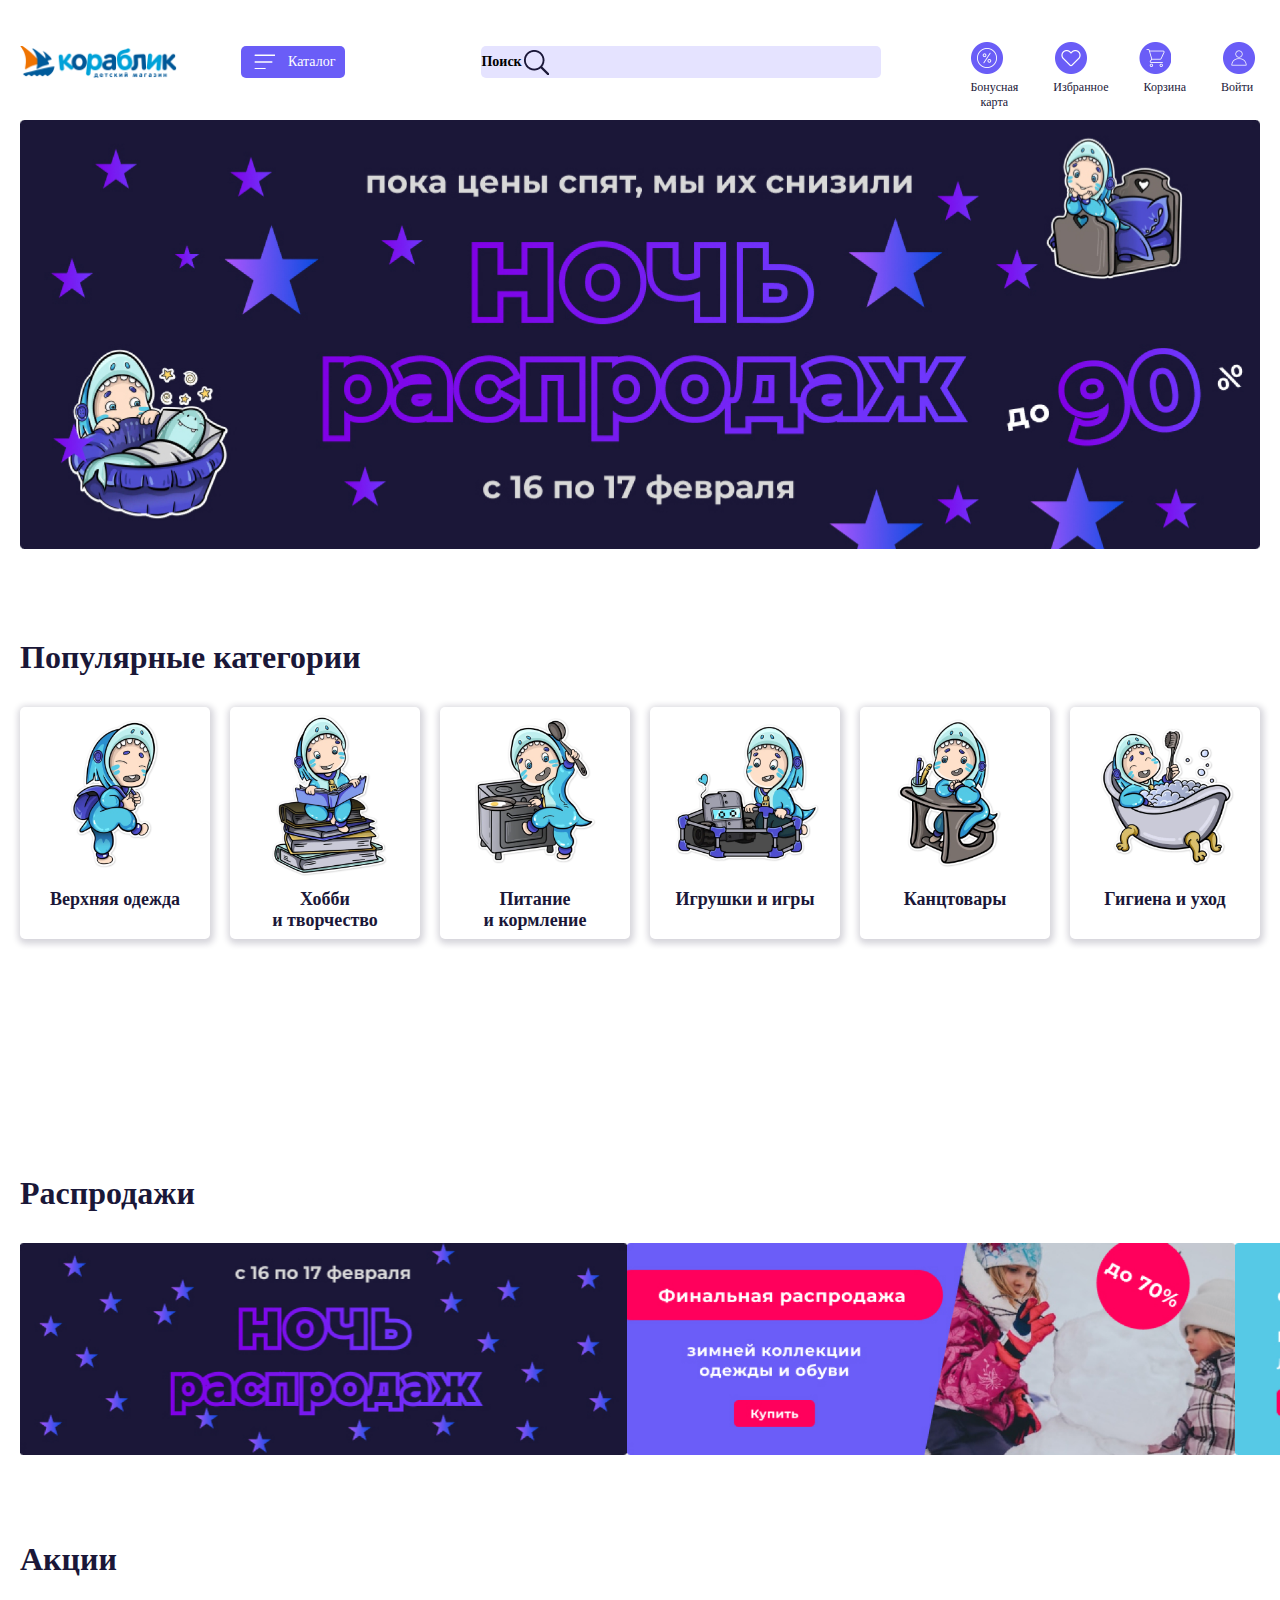
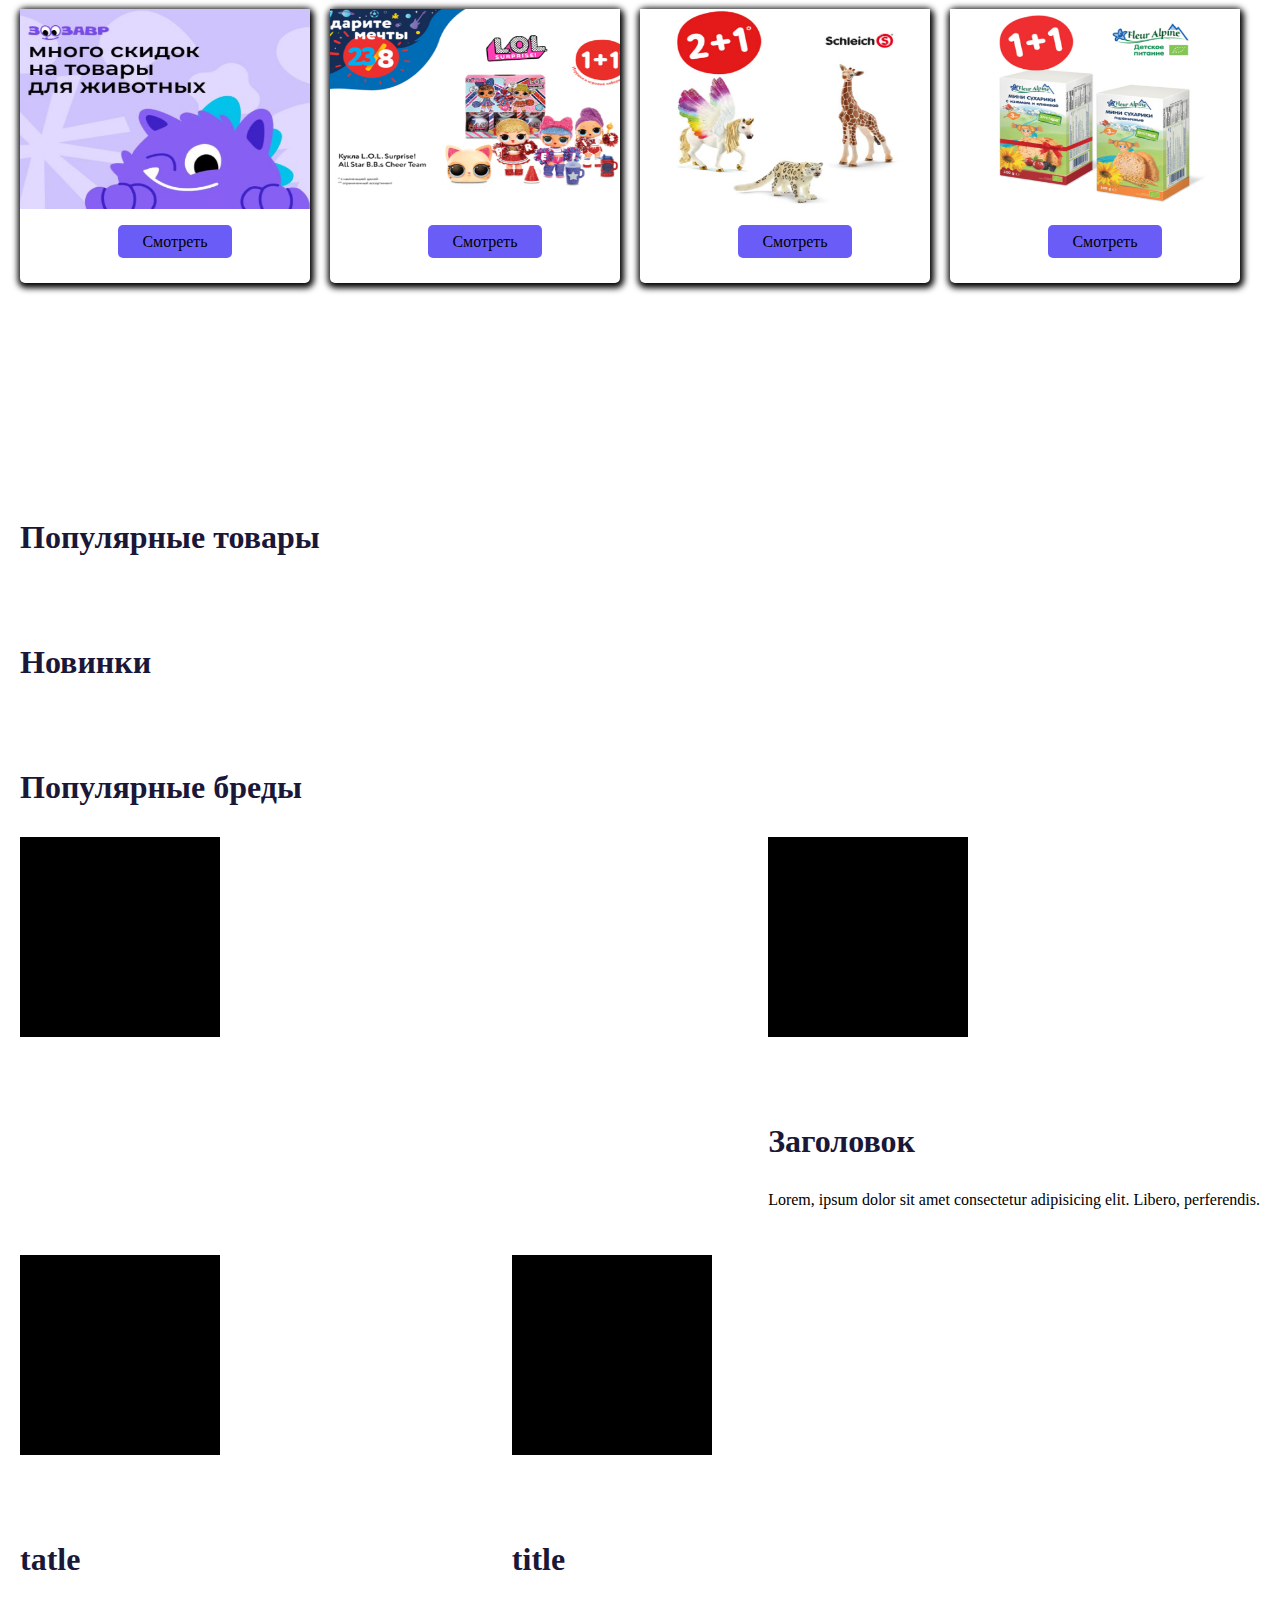
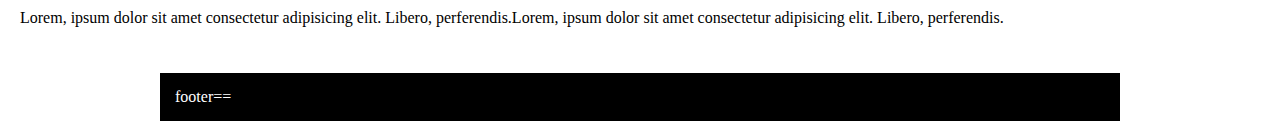
==== commit 4245ed68: "logo" ====
--- a/Index.html
+++ b/Index.html
@@ -140,7 +140,7 @@
           </div>
           <div class="grid-item">
             <div class="grid-img sqr"></div>
-            <h1>заголовок</h1>
+            <h1>Заголовок</h1>
             <p>Lorem, ipsum dolor
             sit amet consectetur adipisicing
              elit. Libero, perferendis.</p>
